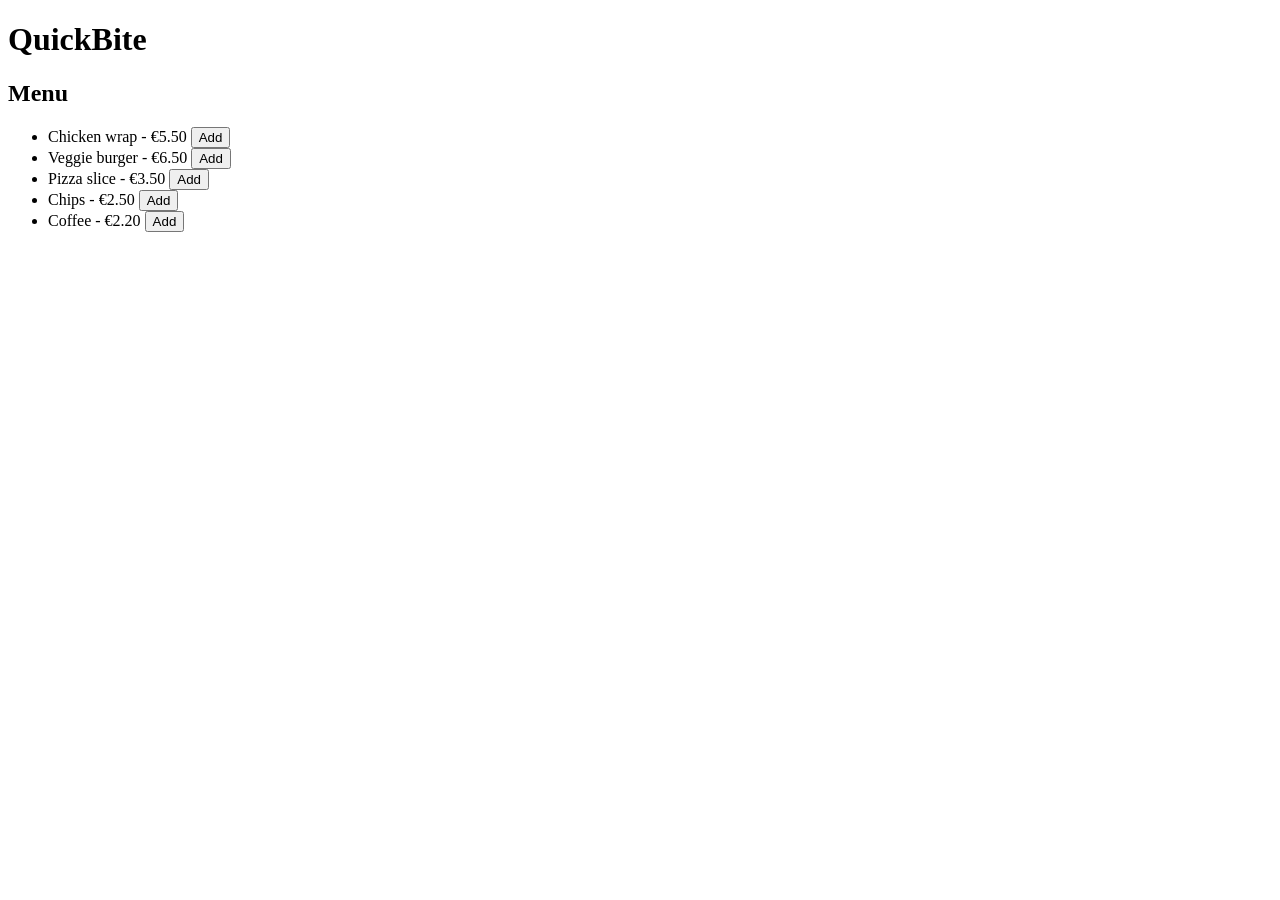
==== index.html @ 4b7d11b0 "SCRUM-7 Add simple menu page" ====
<!DOCTYPE html>
<html lang="en">
<head>
  <meta charset="UTF-8">
  <title>QuickBite</title>
</head>
<body>
  <h1>QuickBite</h1>

  <h2>Menu</h2>
  <ul id="menu-list"></ul>

  <script>
    // SCRUM-7 Browse the menu
    const MENU_ITEMS = [
      { id: 1, name: "Chicken wrap", price: 5.5 },
      { id: 2, name: "Veggie burger", price: 6.5 },
      { id: 3, name: "Pizza slice", price: 3.5 },
      { id: 4, name: "Chips", price: 2.5 },
      { id: 5, name: "Coffee", price: 2.2 }
    ];

    const list = document.getElementById("menu-list");

    MENU_ITEMS.forEach(function (item) {
      const li = document.createElement("li");
      li.textContent = item.name + " - €" + item.price.toFixed(2) + " ";

      const btn = document.createElement("button");
      btn.textContent = "Add";
      btn.onclick = function () {
        // hook for SCRUM-8 (cart)
        if (typeof addToCart === "function") addToCart(item);
      };

      li.appendChild(btn);
      list.appendChild(li);
    });
  </script>
</body>
</html>
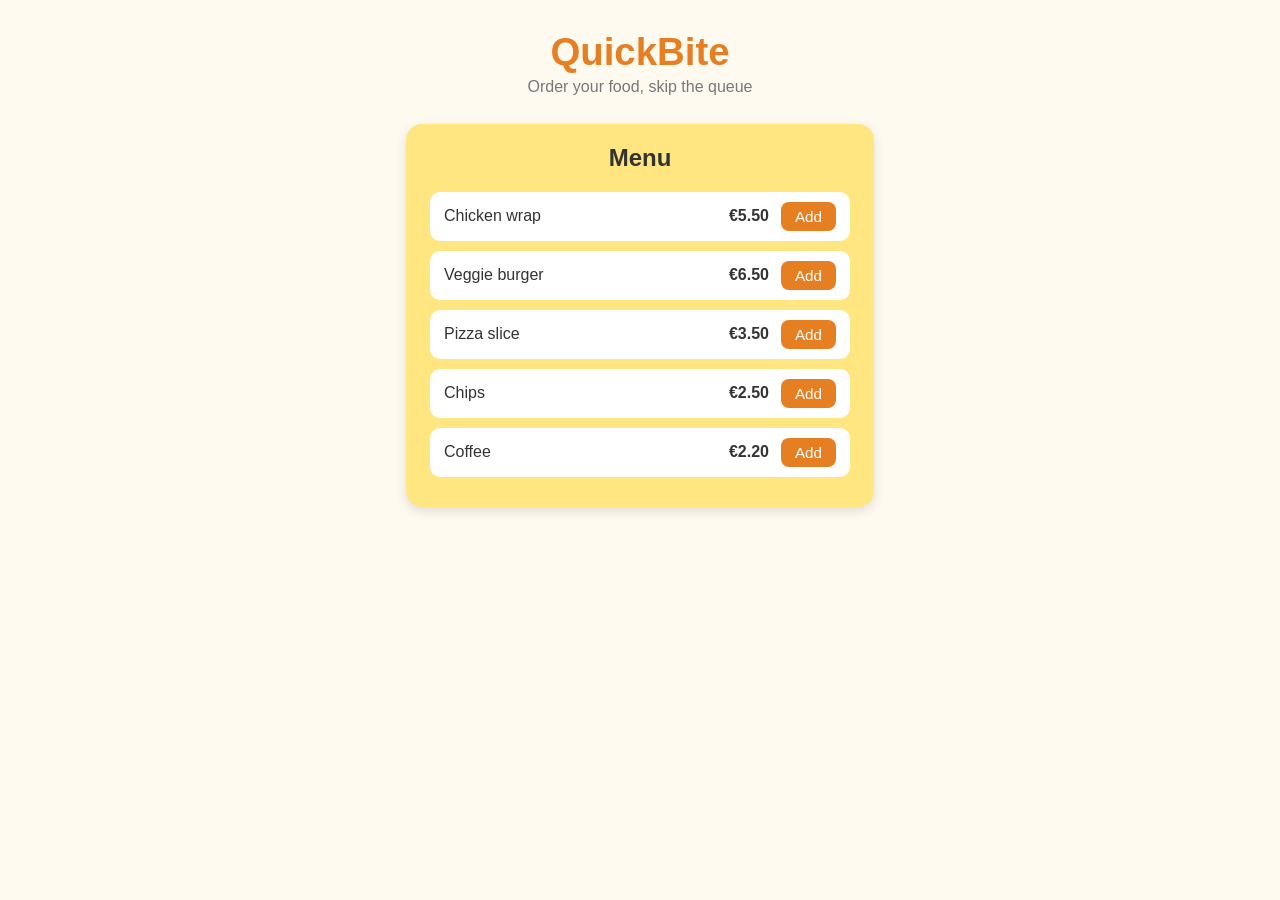
==== commit e05d4037: "SCRUM 7 Add CSS styles to menu page" ====
--- a/index.html
+++ b/index.html
@@ -3,12 +3,16 @@
 <head>
   <meta charset="UTF-8">
   <title>QuickBite</title>
+  <link rel="stylesheet" href="style.css">
 </head>
 <body>
   <h1>QuickBite</h1>
+  <p class="tagline">Order your food, skip the queue</p>
 
-  <h2>Menu</h2>
-  <ul id="menu-list"></ul>
+  <section id="menu">
+    <h2>Menu</h2>
+    <ul id="menu-list"></ul>
+  </section>
 
   <script>
     // SCRUM-7 Browse the menu
@@ -24,16 +28,21 @@
 
     MENU_ITEMS.forEach(function (item) {
       const li = document.createElement("li");
-      li.textContent = item.name + " - €" + item.price.toFixed(2) + " ";
+      const name = document.createElement("span");
+      name.textContent = item.name;
+
+      const price = document.createElement("span");
+      price.className = "price";
+      price.textContent = "€" + item.price.toFixed(2);
 
       const btn = document.createElement("button");
       btn.textContent = "Add";
       btn.onclick = function () {
-        // hook for SCRUM-8 (cart)
+        // hook for SCRUM-8 ;)
         if (typeof addToCart === "function") addToCart(item);
       };
 
-      li.appendChild(btn);
+      li.append(name, price, btn);
       list.appendChild(li);
     });
   </script>
--- a/style.css
+++ b/style.css
@@ -0,0 +1,68 @@
+body {
+  font-family: "Segoe UI", Helvetica, Arial, sans-serif;
+  background: #fffaf0;
+  color: #333;
+  margin: 0;
+  padding: 30px 16px;
+  text-align: center;
+}
+
+h1 {
+  font-size: 2.4rem;
+  margin: 0 0 4px;
+  color: #e67e22;
+}
+
+.tagline {
+  margin: 0 0 28px;
+  color: #777;
+}
+
+#menu {
+  max-width: 420px;
+  margin: 0 auto;
+  background: #ffe680;
+  border-radius: 16px;
+  padding: 20px 24px;
+  box-shadow: 0 4px 12px rgba(0, 0, 0, 0.12);
+}
+
+h2 {
+  margin-top: 0;
+}
+
+ul {
+  list-style: none;
+  padding: 0;
+  margin: 0;
+}
+
+li {
+  display: flex;
+  justify-content: space-between;
+  align-items: center;
+  background: #fff;
+  border-radius: 10px;
+  padding: 10px 14px;
+  margin-bottom: 10px;
+  text-align: left;
+}
+
+.price {
+  font-weight: bold;
+  margin: 0 12px 0 auto;
+}
+
+button {
+  background: #e67e22;
+  color: #fff;
+  border: none;
+  border-radius: 8px;
+  padding: 6px 14px;
+  cursor: pointer;
+  font-size: 0.95rem;
+}
+
+button:hover {
+  background: #cf6d17;
+}
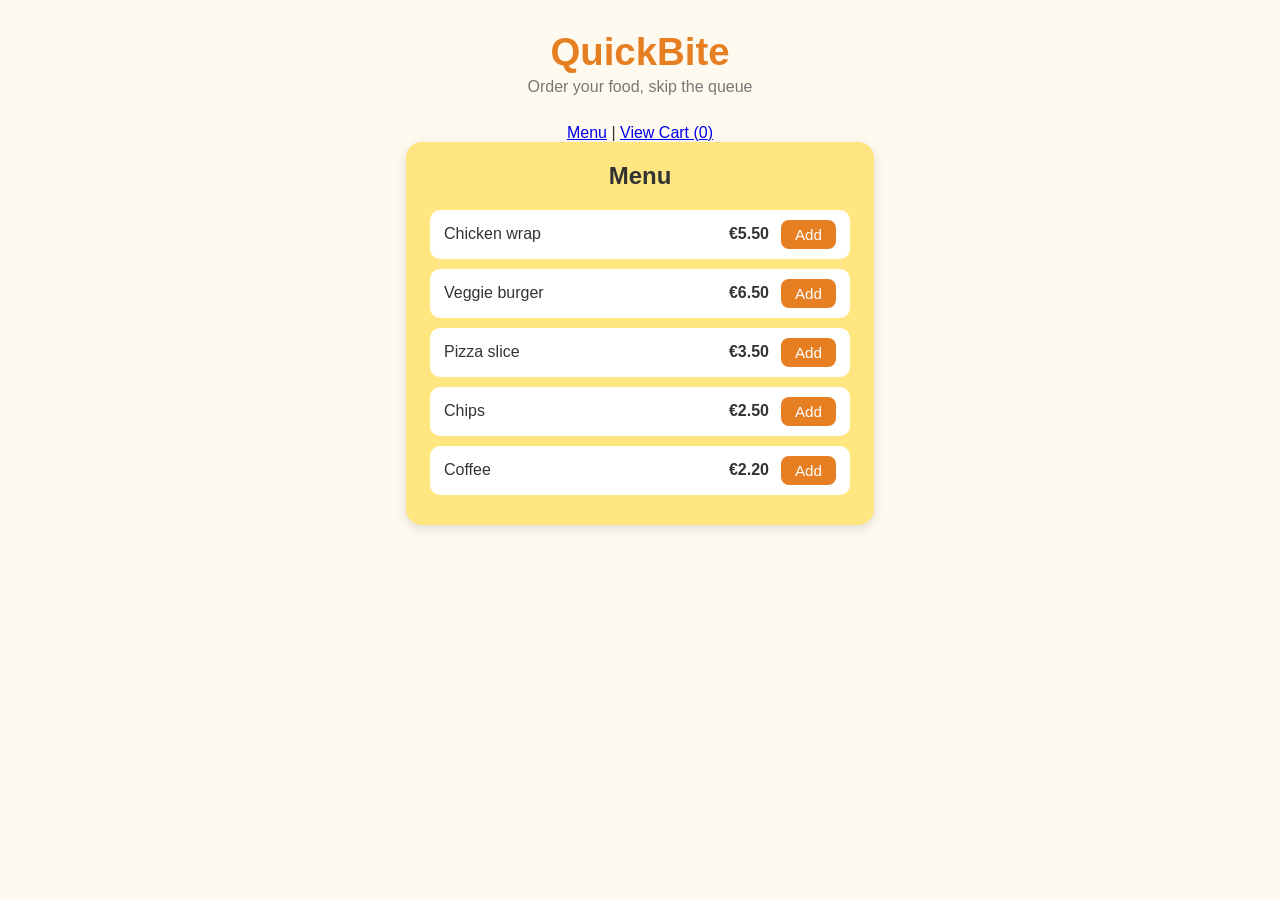
==== commit ab9df86c: "Update index.html" ====
--- a/index.html
+++ b/index.html
@@ -9,10 +9,17 @@
   <h1>QuickBite</h1>
   <p class="tagline">Order your food, skip the queue</p>
 
+  <nav>
+    <a href="index.html">Menu</a> |
+    <a href="cart.html">View Cart (<span id="cart-count">0</span>)</a>
+  </nav>
+
   <section id="menu">
     <h2>Menu</h2>
     <ul id="menu-list"></ul>
   </section>
+
+  <p id="message"></p>
 
   <script>
     // SCRUM-7 Browse the menu
@@ -24,7 +31,42 @@
       { id: 5, name: "Coffee", price: 2.2 }
     ];
 
+    let cart = JSON.parse(localStorage.getItem("quickbiteCart")) || [];
+
     const list = document.getElementById("menu-list");
+
+    function updateCartCount() {
+      let count = 0;
+
+      for (const item of cart) {
+        count += item.quantity;
+      }
+
+      document.getElementById("cart-count").textContent = count;
+    }
+
+    function addToCart(item) {
+      const existing = cart.find(function (cartItem) {
+        return cartItem.id === item.id;
+      });
+
+      if (existing) {
+        existing.quantity += 1;
+      } else {
+        cart.push({
+          id: item.id,
+          name: item.name,
+          price: item.price,
+          quantity: 1
+        });
+      }
+
+      localStorage.setItem("quickbiteCart", JSON.stringify(cart));
+      updateCartCount();
+
+      document.getElementById("message").textContent =
+        item.name + " added to cart!";
+    }
 
     MENU_ITEMS.forEach(function (item) {
       const li = document.createElement("li");
@@ -38,13 +80,14 @@
       const btn = document.createElement("button");
       btn.textContent = "Add";
       btn.onclick = function () {
-        // hook for SCRUM-8 ;)
-        if (typeof addToCart === "function") addToCart(item);
+        addToCart(item);
       };
 
       li.append(name, price, btn);
       list.appendChild(li);
     });
+
+    updateCartCount();
   </script>
 </body>
 </html>
--- a/style.css
+++ b/style.css
@@ -66,3 +66,16 @@
 button:hover {
   background: #cf6d17;
 }
+
+
+#confirmation {
+  max-width: 420px;
+  margin: 0 auto;
+  background: #ffe680;
+  padding: 20px 24px;
+}
+
+#confirmation li {
+  border-radius: 0;
+}
+
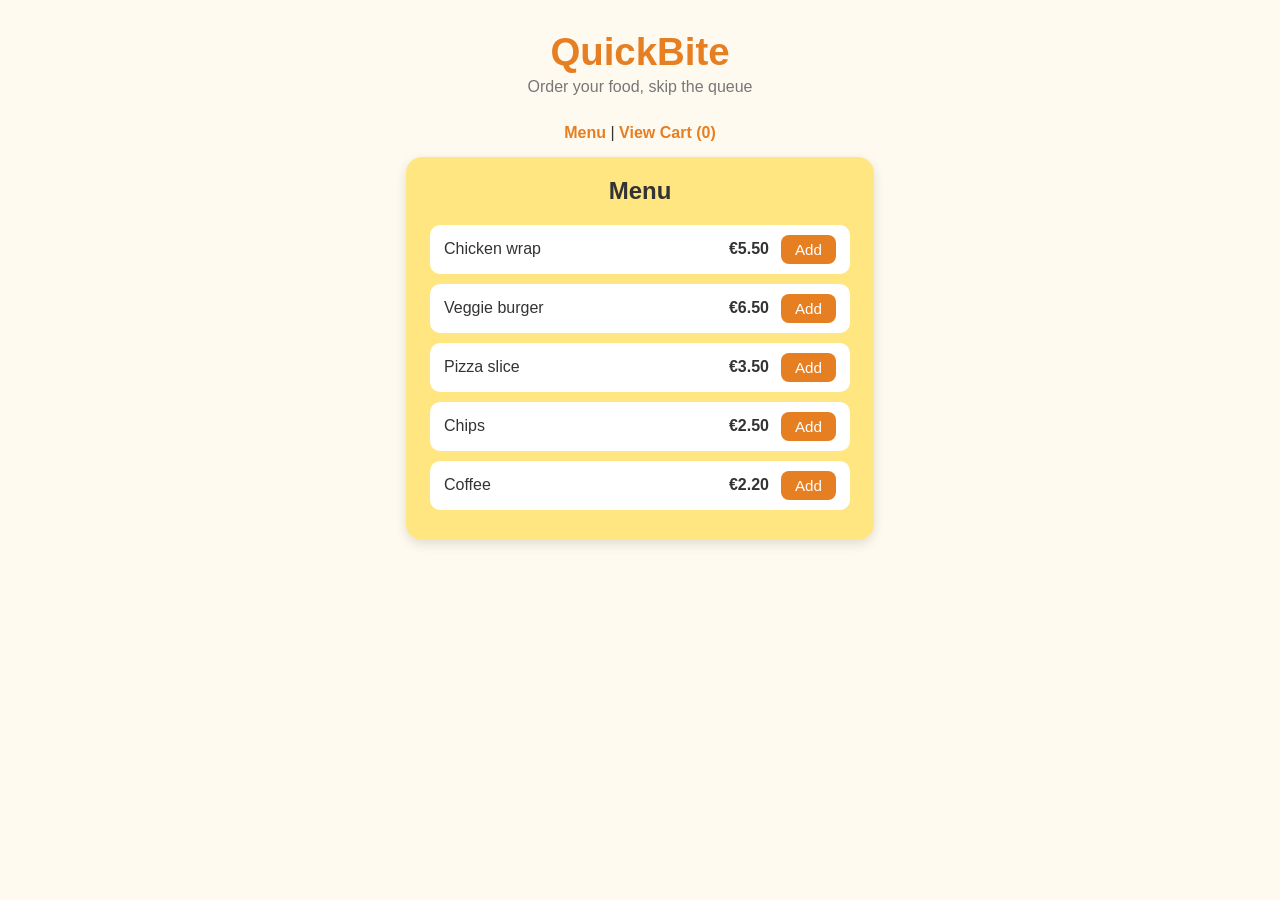
==== commit 06eee6a4: "Update index.html" ====
--- a/index.html
+++ b/index.html
@@ -1,3 +1,4 @@
+
 <!DOCTYPE html>
 <html lang="en">
 <head>
--- a/style.css
+++ b/style.css
@@ -79,3 +79,40 @@
   border-radius: 0;
 }
 
+/* Checkout styling */
+#checkout {
+  max-width: 420px;
+  margin: 20px auto;
+  background: #ffe680;
+  border-radius: 16px;
+  padding: 20px 24px;
+  box-shadow: 0 4px 12px rgba(0, 0, 0, 0.12);
+}
+
+#checkout input {
+  padding: 8px;
+  margin: 10px;
+  border: 1px solid #ccc;
+  border-radius: 5px;
+}
+
+#checkout form {
+  display: flex;
+  flex-direction: column;
+  align-items: center;
+}
+
+/* Navigation */
+nav {
+  margin: 15px;
+}
+
+nav a {
+  color: #e67e22;
+  text-decoration: none;
+  font-weight: bold;
+}
+
+nav a:hover {
+  text-decoration: underline;
+}
